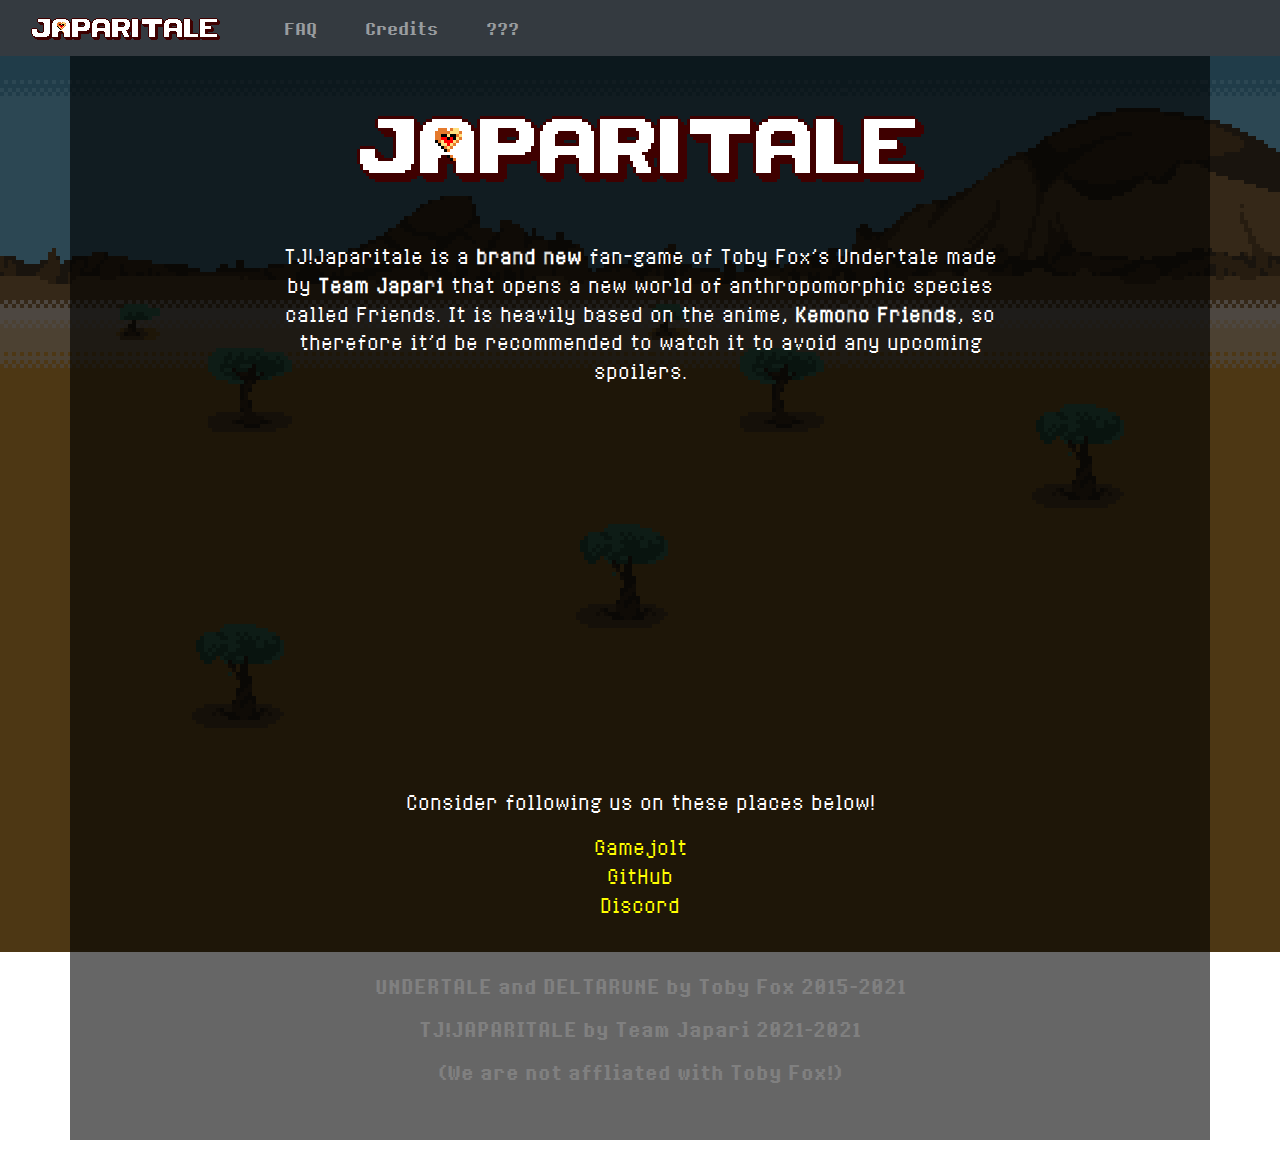
==== index.html @ 207e7899 "Completed the first steps" ====
<!doctype html>
<html>
    <head>
        <link rel="icon" type="image/png" href="./src/favicon.png">
        <link href="./src/main.css" rel="stylesheet">
        <link rel="stylesheet" href="https://maxcdn.bootstrapcdn.com/bootstrap/4.5.2/css/bootstrap.min.css">
        <script src="https://ajax.googleapis.com/ajax/libs/jquery/3.5.1/jquery.min.js"></script>
        <script src="https://cdnjs.cloudflare.com/ajax/libs/popper.js/1.16.0/umd/popper.min.js"></script>
        <script src="https://maxcdn.bootstrapcdn.com/bootstrap/4.5.2/js/bootstrap.min.js"></script>
        <title>TJ!JAPARITALE</title>
    </head>
    <body>
        <script>
            function play() {
                var audio = document.getElementById("audio");
                audio.play();
            }
        </script>
        
        <nav id="navbar" class="navbar navbar-expand-md bg-dark navbar-dark">
            <div class="container-fluid">
                <a href="./index.html" style="padding-right: 3.5em"><img src="./src/gameTitle.png"></a>
                <button class="navbar-toggler" type="button" data-toggle="collapse" data-target="#collapsibleNavbar">
                    <span class="navbar-toggler-icon"></span>
                </button>
                <div class="collapse navbar-collapse" id="collapsibleNavbar"">
                    <ul class="nav navbar-nav">
                        <li class="nav-item">
                            <a class="nav-link" href="./faq.html">FAQ</a>
                        </li>
                        <li class="nav-item">
                            <a class="nav-link" href="./credits.html">Credits</a>
                        </li>
                        <li class="nav-item">
                            <a class="nav-link" href="#" onclick="play()">???</a>
                            <audio id="audio" src="./src/sugoi.ogg"></audio>
                        </li>
                    </ul>
                </div>
            </div>
        </nav>

        <div class="wrapper">
            <div class="container content">
                <div class="row">
                    <div class="col-sm-12">
                        <img class="img-fluid gameTitle" src="./src/gameTitleBig.png" alt="TJ!JAPARITALE">
                    </div>
                    <div class="col-sm-2"></div>
                    <div class="col-sm-8">
                        <p class="about">
                            TJ!Japaritale is a <b>brand new</b> fan-game of Toby Fox's Undertale made by <b>Team Japari</b> that opens a new world of anthropomorphic species called Friends.
                            It is heavily based on the anime, <b>Kemono Friends</b>, so therefore it'd be recommended to watch it to avoid any upcoming spoilers.
                        </p>
                    </div>
                    <div class="col-sm-3"></div>
                    <div class="col-sm-6 embed-responsive embed-responsive-16by9 videoplayer">
                        <iframe width="560" height="315" src="https://www.youtube.com/embed/EdWaKNb7WpU" title="YouTube video player" frameborder="0" allow="accelerometer; autoplay; clipboard-write; encrypted-media; gyroscope; picture-in-picture" allowfullscreen></iframe>
                    </div>
                    <div class="col-sm-12">
                        <h1></h1>
                        <p class="about" style="padding-top: 3em;">
                            Consider following us on these places below!
                        </p>
                        <h3></h3>
                        <a class="link" href="https://gamejolt.com/games/team-japari-japaritale/368818">Gamejolt</a>
                        <a class="link" href="https://github.com/Team-Japari">GitHub</a>
                        <a class="link" href="https://discord.gg/RmzNNXd">Discord</a>
                    </div>
                </div>
                <footer>
                    <p class="footer"  style="padding-top: 3em;">
                        UNDERTALE and DELTARUNE by Toby Fox 2015-2021
                    </p>
                    <p class="footer">
                        TJ!JAPARITALE by Team Japari 2021-2021
                    </p>
                    <p class="footer" style="padding-bottom: 3em;">
                        (We are not affliated with Toby Fox!)
                    </p>
                </footer>
            </div>
        </div>
    </body>
</html>
---- src/main.css ----
@font-face {
    font-family: '8-bit_operatorregular';
    src: url('fnt_website-webfont.woff2') format('woff2'),
         url('fnt_website-webfont.woff') format('woff');
    font-weight: normal;
    font-style: normal;

}

@font-face {
    font-family: '8-bit_operatorbold';
    src: url('fnt_websitebold-webfont.woff2') format('woff2'),
         url('fnt_websitebold-webfont.woff') format('woff');
    font-weight: normal;
    font-style: normal;

}

body {
    background-color: black;
    background-image: url("../src/background.png");
    background-repeat: repeat-x;
    background-attachment: fixed;
    color: white;
}

.content {
    background-color: rgba(0, 0, 0, 0.6);
}

.link {
    font-family: '8-bit_operatorregular';
    font-size: larger;
    display: block;
    text-align: center;
    text-decoration: none;
    color: yellow;
}

.link:hover {
    text-decoration: underline;
    color: yellow;
}
.navbar {
    background-color: #292929;
    min-height: 3.5em;
}

.dropdown-item:active {
    background-color: #a8a8a8;
}

.nav-item {
    font-family: '8-bit_operatorbold';
    padding-right: 2em;
}

.gameTitle {
	padding-top: 60px !important;
	padding-bottom: 60px !important;
	display: block;
	margin: 0 auto;
}

.about {
    font-size: larger;
    font-family: '8-bit_operatorregular';
    display: block;
    text-align: center;
    color: white;
}

.footer {
    font-size: large;
    font-family: '8-bit_operatorbold';
    text-align: center;
    color: gray;
}
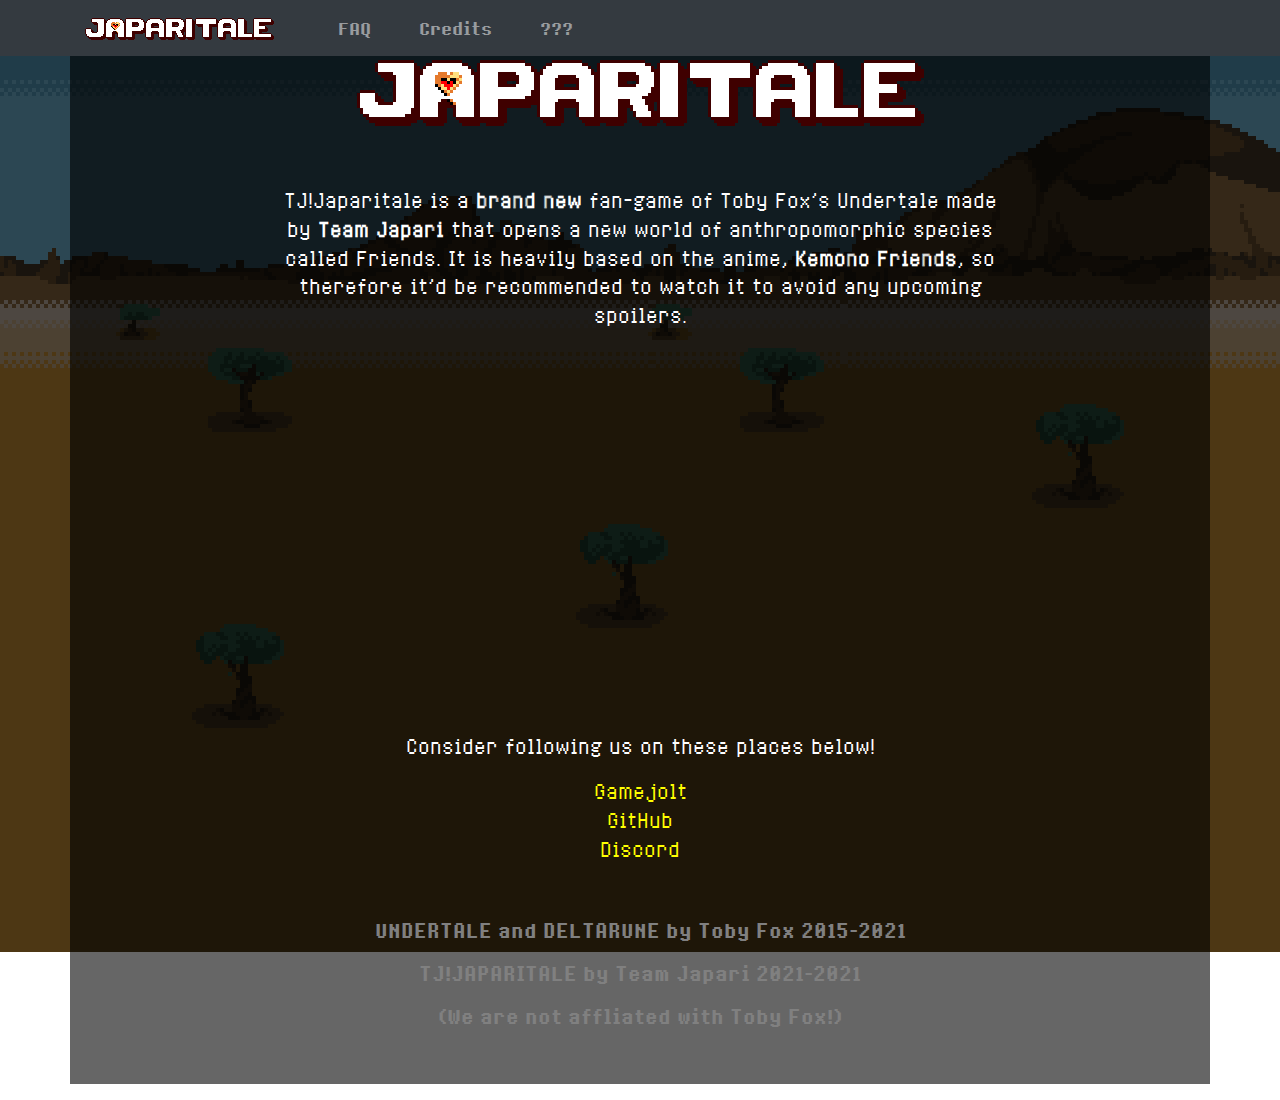
==== commit 8e445e3d: "A little adjustment" ====
--- a/index.html
+++ b/index.html
@@ -1,6 +1,7 @@
 <!doctype html>
 <html>
     <head>
+        <meta name="viewport" content="width=device-width, initial-scale=1, shrink-to-fit=no">
         <link rel="icon" type="image/png" href="./src/favicon.png">
         <link href="./src/main.css" rel="stylesheet">
         <link rel="stylesheet" href="https://maxcdn.bootstrapcdn.com/bootstrap/4.5.2/css/bootstrap.min.css">
@@ -17,8 +18,8 @@
             }
         </script>
         
-        <nav id="navbar" class="navbar navbar-expand-md bg-dark navbar-dark">
-            <div class="container-fluid">
+        <nav id="navbar" class="navbar fixed-top navbar-expand-md bg-dark navbar-dark">
+            <div class="container">
                 <a href="./index.html" style="padding-right: 3.5em"><img src="./src/gameTitle.png"></a>
                 <button class="navbar-toggler" type="button" data-toggle="collapse" data-target="#collapsibleNavbar">
                     <span class="navbar-toggler-icon"></span>
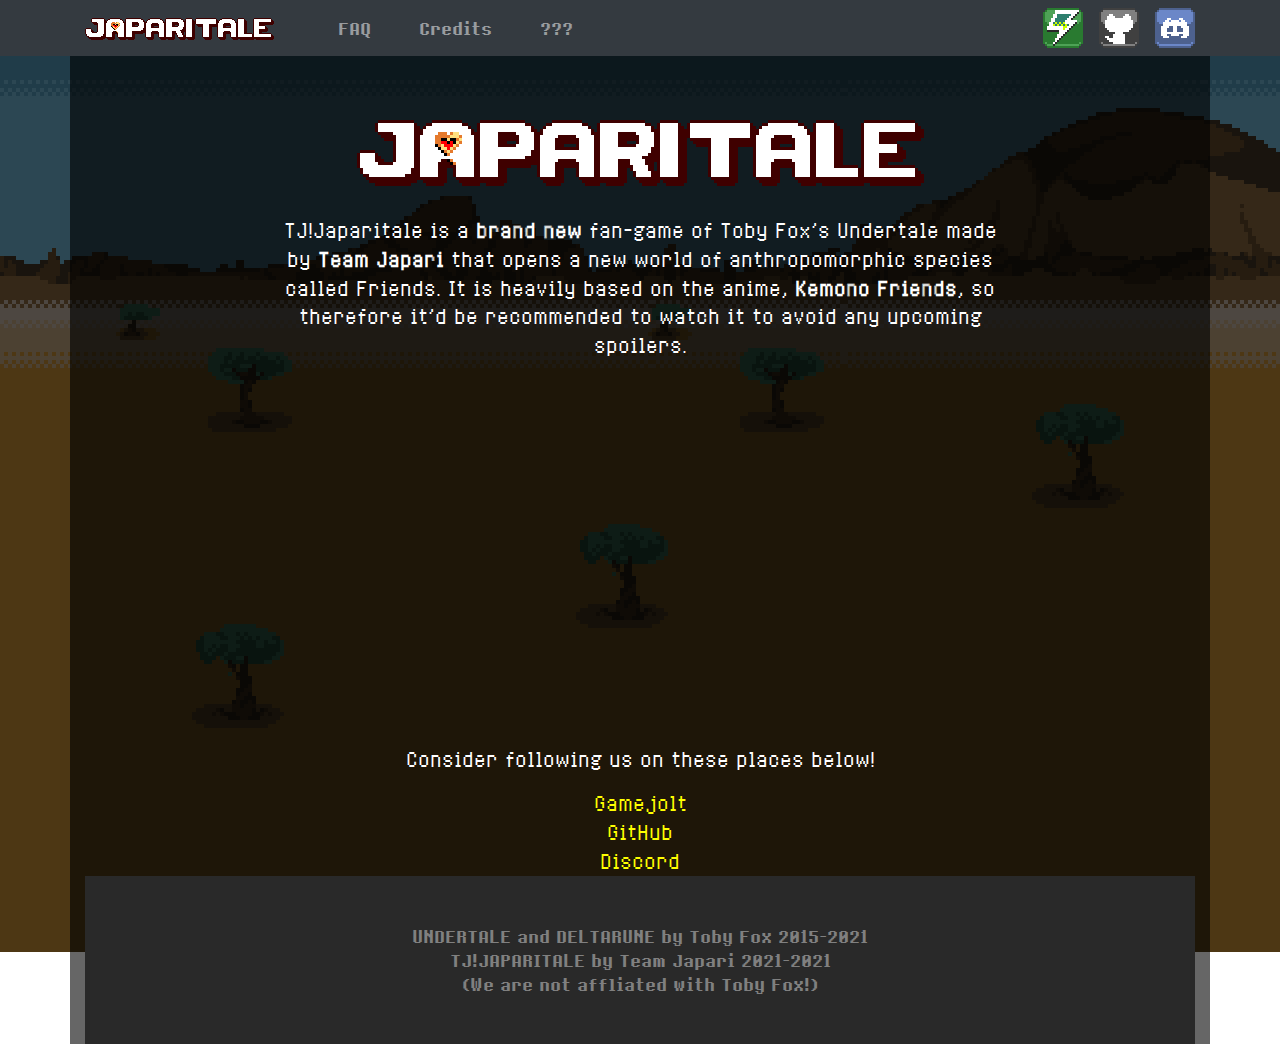
==== commit a59e6f58: "Added social link buttons and fixed several things" ====
--- a/index.html
+++ b/index.html
@@ -12,10 +12,24 @@
     </head>
     <body>
         <script>
+            function isMobileDevice() {
+                var check = false;
+                (function(a){if(/(android|bb\d+|meego).+mobile|avantgo|bada\/|blackberry|blazer|compal|elaine|fennec|hiptop|iemobile|ip(hone|od)|iris|kindle|lge |maemo|midp|mmp|mobile.+firefox|netfront|opera m(ob|in)i|palm( os)?|phone|p(ixi|re)\/|plucker|pocket|psp|series(4|6)0|symbian|treo|up\.(browser|link)|vodafone|wap|windows ce|xda|xiino/i.test(a)||/1207|6310|6590|3gso|4thp|50[1-6]i|770s|802s|a wa|abac|ac(er|oo|s\-)|ai(ko|rn)|al(av|ca|co)|amoi|an(ex|ny|yw)|aptu|ar(ch|go)|as(te|us)|attw|au(di|\-m|r |s )|avan|be(ck|ll|nq)|bi(lb|rd)|bl(ac|az)|br(e|v)w|bumb|bw\-(n|u)|c55\/|capi|ccwa|cdm\-|cell|chtm|cldc|cmd\-|co(mp|nd)|craw|da(it|ll|ng)|dbte|dc\-s|devi|dica|dmob|do(c|p)o|ds(12|\-d)|el(49|ai)|em(l2|ul)|er(ic|k0)|esl8|ez([4-7]0|os|wa|ze)|fetc|fly(\-|_)|g1 u|g560|gene|gf\-5|g\-mo|go(\.w|od)|gr(ad|un)|haie|hcit|hd\-(m|p|t)|hei\-|hi(pt|ta)|hp( i|ip)|hs\-c|ht(c(\-| |_|a|g|p|s|t)|tp)|hu(aw|tc)|i\-(20|go|ma)|i230|iac( |\-|\/)|ibro|idea|ig01|ikom|im1k|inno|ipaq|iris|ja(t|v)a|jbro|jemu|jigs|kddi|keji|kgt( |\/)|klon|kpt |kwc\-|kyo(c|k)|le(no|xi)|lg( g|\/(k|l|u)|50|54|\-[a-w])|libw|lynx|m1\-w|m3ga|m50\/|ma(te|ui|xo)|mc(01|21|ca)|m\-cr|me(rc|ri)|mi(o8|oa|ts)|mmef|mo(01|02|bi|de|do|t(\-| |o|v)|zz)|mt(50|p1|v )|mwbp|mywa|n10[0-2]|n20[2-3]|n30(0|2)|n50(0|2|5)|n7(0(0|1)|10)|ne((c|m)\-|on|tf|wf|wg|wt)|nok(6|i)|nzph|o2im|op(ti|wv)|oran|owg1|p800|pan(a|d|t)|pdxg|pg(13|\-([1-8]|c))|phil|pire|pl(ay|uc)|pn\-2|po(ck|rt|se)|prox|psio|pt\-g|qa\-a|qc(07|12|21|32|60|\-[2-7]|i\-)|qtek|r380|r600|raks|rim9|ro(ve|zo)|s55\/|sa(ge|ma|mm|ms|ny|va)|sc(01|h\-|oo|p\-)|sdk\/|se(c(\-|0|1)|47|mc|nd|ri)|sgh\-|shar|sie(\-|m)|sk\-0|sl(45|id)|sm(al|ar|b3|it|t5)|so(ft|ny)|sp(01|h\-|v\-|v )|sy(01|mb)|t2(18|50)|t6(00|10|18)|ta(gt|lk)|tcl\-|tdg\-|tel(i|m)|tim\-|t\-mo|to(pl|sh)|ts(70|m\-|m3|m5)|tx\-9|up(\.b|g1|si)|utst|v400|v750|veri|vi(rg|te)|vk(40|5[0-3]|\-v)|vm40|voda|vulc|vx(52|53|60|61|70|80|81|83|85|98)|w3c(\-| )|webc|whit|wi(g |nc|nw)|wmlb|wonu|x700|yas\-|your|zeto|zte\-/i.test(a.substr(0,4))) check = true;})(navigator.userAgent||navigator.vendor||window.opera);
+                return check;
+            };
+            
             function play() {
                 var audio = document.getElementById("audio");
                 audio.play();
             }
+        </script>
+
+        <script>
+            window.mobileCheck = function() {
+                let check = false;
+                (function(a){if(/(android|bb\d+|meego).+mobile|avantgo|bada\/|blackberry|blazer|compal|elaine|fennec|hiptop|iemobile|ip(hone|od)|iris|kindle|lge |maemo|midp|mmp|mobile.+firefox|netfront|opera m(ob|in)i|palm( os)?|phone|p(ixi|re)\/|plucker|pocket|psp|series(4|6)0|symbian|treo|up\.(browser|link)|vodafone|wap|windows ce|xda|xiino/i.test(a)||/1207|6310|6590|3gso|4thp|50[1-6]i|770s|802s|a wa|abac|ac(er|oo|s\-)|ai(ko|rn)|al(av|ca|co)|amoi|an(ex|ny|yw)|aptu|ar(ch|go)|as(te|us)|attw|au(di|\-m|r |s )|avan|be(ck|ll|nq)|bi(lb|rd)|bl(ac|az)|br(e|v)w|bumb|bw\-(n|u)|c55\/|capi|ccwa|cdm\-|cell|chtm|cldc|cmd\-|co(mp|nd)|craw|da(it|ll|ng)|dbte|dc\-s|devi|dica|dmob|do(c|p)o|ds(12|\-d)|el(49|ai)|em(l2|ul)|er(ic|k0)|esl8|ez([4-7]0|os|wa|ze)|fetc|fly(\-|_)|g1 u|g560|gene|gf\-5|g\-mo|go(\.w|od)|gr(ad|un)|haie|hcit|hd\-(m|p|t)|hei\-|hi(pt|ta)|hp( i|ip)|hs\-c|ht(c(\-| |_|a|g|p|s|t)|tp)|hu(aw|tc)|i\-(20|go|ma)|i230|iac( |\-|\/)|ibro|idea|ig01|ikom|im1k|inno|ipaq|iris|ja(t|v)a|jbro|jemu|jigs|kddi|keji|kgt( |\/)|klon|kpt |kwc\-|kyo(c|k)|le(no|xi)|lg( g|\/(k|l|u)|50|54|\-[a-w])|libw|lynx|m1\-w|m3ga|m50\/|ma(te|ui|xo)|mc(01|21|ca)|m\-cr|me(rc|ri)|mi(o8|oa|ts)|mmef|mo(01|02|bi|de|do|t(\-| |o|v)|zz)|mt(50|p1|v )|mwbp|mywa|n10[0-2]|n20[2-3]|n30(0|2)|n50(0|2|5)|n7(0(0|1)|10)|ne((c|m)\-|on|tf|wf|wg|wt)|nok(6|i)|nzph|o2im|op(ti|wv)|oran|owg1|p800|pan(a|d|t)|pdxg|pg(13|\-([1-8]|c))|phil|pire|pl(ay|uc)|pn\-2|po(ck|rt|se)|prox|psio|pt\-g|qa\-a|qc(07|12|21|32|60|\-[2-7]|i\-)|qtek|r380|r600|raks|rim9|ro(ve|zo)|s55\/|sa(ge|ma|mm|ms|ny|va)|sc(01|h\-|oo|p\-)|sdk\/|se(c(\-|0|1)|47|mc|nd|ri)|sgh\-|shar|sie(\-|m)|sk\-0|sl(45|id)|sm(al|ar|b3|it|t5)|so(ft|ny)|sp(01|h\-|v\-|v )|sy(01|mb)|t2(18|50)|t6(00|10|18)|ta(gt|lk)|tcl\-|tdg\-|tel(i|m)|tim\-|t\-mo|to(pl|sh)|ts(70|m\-|m3|m5)|tx\-9|up(\.b|g1|si)|utst|v400|v750|veri|vi(rg|te)|vk(40|5[0-3]|\-v)|vm40|voda|vulc|vx(52|53|60|61|70|80|81|83|85|98)|w3c(\-| )|webc|whit|wi(g |nc|nw)|wmlb|wonu|x700|yas\-|your|zeto|zte\-/i.test(a.substr(0,4))) check = true;})(navigator.userAgent||navigator.vendor||window.opera);
+                return check;
+            };
         </script>
         
         <nav id="navbar" class="navbar fixed-top navbar-expand-md bg-dark navbar-dark">
@@ -24,7 +38,7 @@
                 <button class="navbar-toggler" type="button" data-toggle="collapse" data-target="#collapsibleNavbar">
                     <span class="navbar-toggler-icon"></span>
                 </button>
-                <div class="collapse navbar-collapse" id="collapsibleNavbar"">
+                <div class="collapse navbar-collapse" id="collapsibleNavbar">
                     <ul class="nav navbar-nav">
                         <li class="nav-item">
                             <a class="nav-link" href="./faq.html">FAQ</a>
@@ -36,6 +50,13 @@
                             <a class="nav-link" href="#" onclick="play()">???</a>
                             <audio id="audio" src="./src/sugoi.ogg"></audio>
                         </li>
+                    </ul>
+                </div>
+                <div id='socialLinks'>
+                    <ul class="nav navbar-nav justify-content-end">
+                        <a href="https://gamejolt.com/games/team-japari-japaritale/368818" style="padding-left: 1em"><img src="./src/gamejoltLogo.png"></a>
+                        <a href="https://github.com/Team-Japari" style="padding-left: 1em"><img src="./src/githubLogo.png"></a>
+                        <a href="https://discord.gg/RmzNNXd" style="padding-left: 1em"><img src="./src/discordLogo.png"></a>
                     </ul>
                 </div>
             </div>
@@ -60,7 +81,7 @@
                     </div>
                     <div class="col-sm-12">
                         <h1></h1>
-                        <p class="about" style="padding-top: 3em;">
+                        <p class="about">
                             Consider following us on these places below!
                         </p>
                         <h3></h3>
@@ -71,12 +92,8 @@
                 </div>
                 <footer>
                     <p class="footer"  style="padding-top: 3em;">
-                        UNDERTALE and DELTARUNE by Toby Fox 2015-2021
-                    </p>
-                    <p class="footer">
-                        TJ!JAPARITALE by Team Japari 2021-2021
-                    </p>
-                    <p class="footer" style="padding-bottom: 3em;">
+                        UNDERTALE and DELTARUNE by Toby Fox 2015-2021<br>
+                        TJ!JAPARITALE by Team Japari 2021-2021<br>
                         (We are not affliated with Toby Fox!)
                     </p>
                 </footer>
--- a/src/main.css
+++ b/src/main.css
@@ -37,13 +37,22 @@
     color: yellow;
 }
 
+.socialLinks {
+
+}
+
 .link:hover {
     text-decoration: underline;
     color: yellow;
 }
+
 .navbar {
     background-color: #292929;
     min-height: 3.5em;
+}
+
+footer {
+    background-color: #292929;
 }
 
 .dropdown-item:active {
@@ -56,8 +65,8 @@
 }
 
 .gameTitle {
-	padding-top: 60px !important;
-	padding-bottom: 60px !important;
+	padding-top: 120px !important;
+	padding-bottom: 30px !important;
 	display: block;
 	margin: 0 auto;
 }
@@ -71,8 +80,50 @@
 }
 
 .footer {
-    font-size: large;
+    padding-bottom: 3em;
+    font-size: normal;
     font-family: '8-bit_operatorbold';
     text-align: center;
     color: gray;
+}
+
+.question {
+    padding-top: 1em;
+    font-family: '8-bit_operatorbold';
+    color: white;
+}
+
+.question::before {
+    content: "Q: ";
+    font-family: '8-bit_operatorbold';
+    color: white;
+}
+
+.answer {
+    padding-bottom: 1em;
+    font-family: '8-bit_operatorregular';
+    font-style: normal;
+    color: white;
+}
+
+.answer-list {
+    padding-bottom: 1em;
+    font-family: '8-bit_operatorregular';
+    font-style: normal;
+    color: white;
+}
+
+
+.answer::before {
+    content: "A: ";
+    font-family: '8-bit_operatorbold';
+    color: white;
+}
+
+h1 {
+    font-family: '8-bit_operatorbold';
+    text-align: center;
+    padding-bottom: 1em;
+    color: white;
+    word-wrap: break-word;
 }